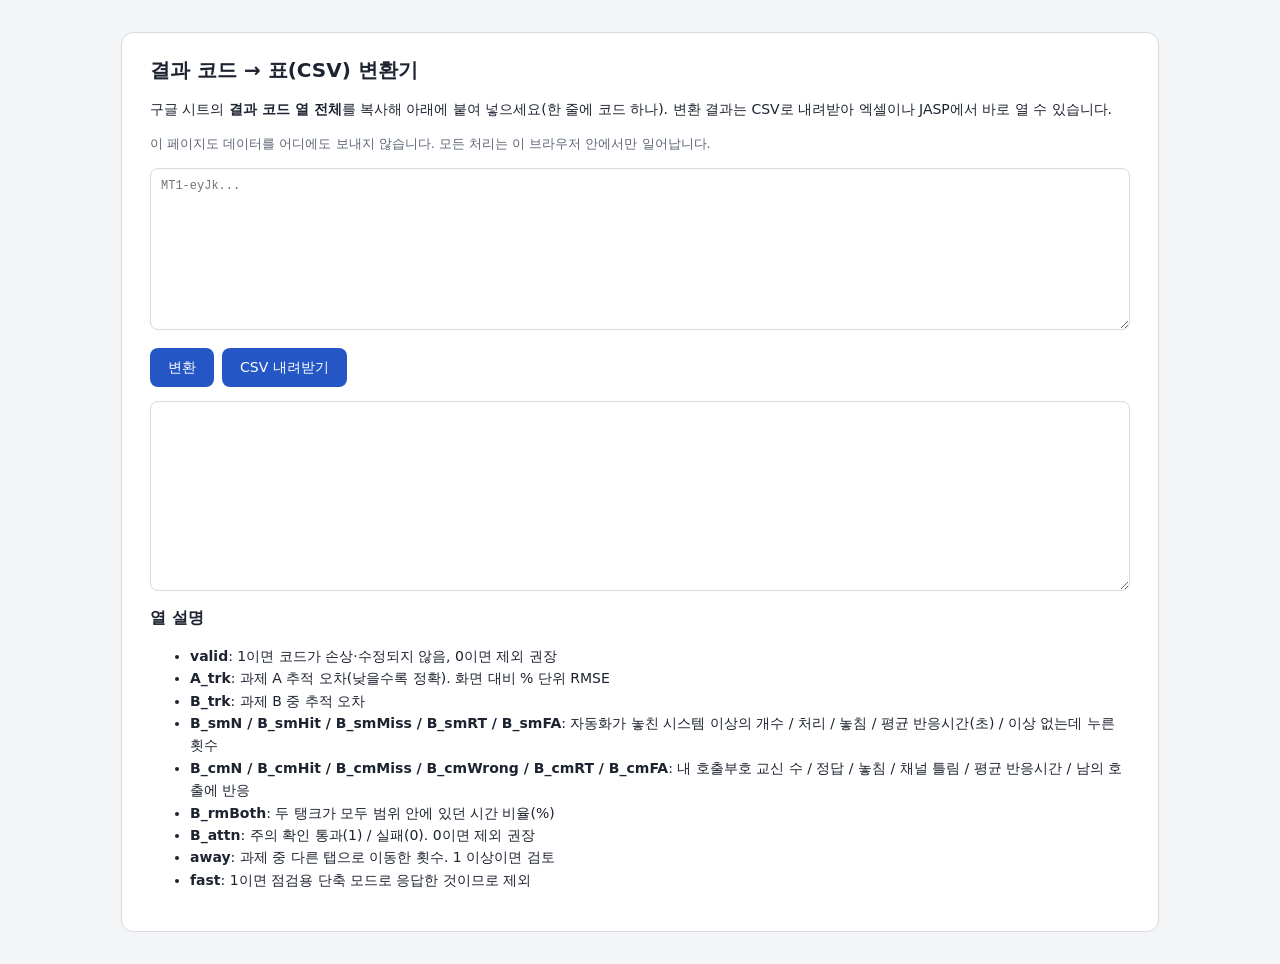
==== decode.html @ 980f0aa2 "Add files via upload" ====
<!doctype html>
<html lang="ko">
<head>
<meta charset="utf-8">
<meta name="viewport" content="width=device-width, initial-scale=1">
<title>결과 코드 변환기</title>
<style>
  body { margin: 0; background: #f4f5f7; color: #1d2330; font-family: "Apple SD Gothic Neo", "Malgun Gothic", system-ui, sans-serif; }
  main { max-width: 980px; margin: 32px auto; padding: 24px 28px; background: #fff; border: 1px solid #d5d9e0; border-radius: 12px; }
  h1 { font-size: 20px; margin-top: 0; }
  textarea { width: 100%; box-sizing: border-box; font-family: ui-monospace, monospace; font-size: 12px; padding: 10px; border: 1px solid #d5d9e0; border-radius: 8px; }
  button { font: inherit; padding: 8px 18px; border: 0; border-radius: 8px; background: #2457c5; color: #fff; cursor: pointer; margin-right: 8px; }
  p, li { font-size: 14px; line-height: 1.6; }
  .muted { color: #5d6675; font-size: 13px; }
  #summary { margin: 12px 0; font-size: 14px; }
</style>
</head>
<body>
<main>
  <h1>결과 코드 → 표(CSV) 변환기</h1>
  <p>구글 시트의 <b>결과 코드 열 전체</b>를 복사해 아래에 붙여 넣으세요(한 줄에 코드 하나). 변환 결과는 CSV로 내려받아 엑셀이나 JASP에서 바로 열 수 있습니다.</p>
  <p class="muted">이 페이지도 데이터를 어디에도 보내지 않습니다. 모든 처리는 이 브라우저 안에서만 일어납니다.</p>
  <textarea id="in" rows="10" placeholder="MT1-eyJk..."></textarea>
  <p><button id="go">변환</button><button id="dl" disabled>CSV 내려받기</button></p>
  <div id="summary"></div>
  <textarea id="out" rows="12" readonly></textarea>
  <h2 style="font-size:16px">열 설명</h2>
  <ul>
    <li><b>valid</b>: 1이면 코드가 손상·수정되지 않음, 0이면 제외 권장</li>
    <li><b>A_trk</b>: 과제 A 추적 오차(낮을수록 정확). 화면 대비 % 단위 RMSE</li>
    <li><b>B_trk</b>: 과제 B 중 추적 오차</li>
    <li><b>B_smN / B_smHit / B_smMiss / B_smRT / B_smFA</b>: 자동화가 놓친 시스템 이상의 개수 / 처리 / 놓침 / 평균 반응시간(초) / 이상 없는데 누른 횟수</li>
    <li><b>B_cmN / B_cmHit / B_cmMiss / B_cmWrong / B_cmRT / B_cmFA</b>: 내 호출부호 교신 수 / 정답 / 놓침 / 채널 틀림 / 평균 반응시간 / 남의 호출에 반응</li>
    <li><b>B_rmBoth</b>: 두 탱크가 모두 범위 안에 있던 시간 비율(%)</li>
    <li><b>B_attn</b>: 주의 확인 통과(1) / 실패(0). 0이면 제외 권장</li>
    <li><b>away</b>: 과제 중 다른 탭으로 이동한 횟수. 1 이상이면 검토</li>
    <li><b>fast</b>: 1이면 점검용 단축 모드로 응답한 것이므로 제외</li>
  </ul>
</main>
<script>
"use strict";
function fnv1a(str) { let h = 0x811c9dc5; for (let i = 0; i < str.length; i++) { h ^= str.charCodeAt(i); h = Math.imul(h, 0x01000193); } return (h >>> 0).toString(36); }
const COLS = ["id","valid","start","end","scr_w","scr_h","fast","away","A_trk","A_moved",
  "B_trk","B_moved","B_smN","B_smHit","B_smMiss","B_smRT","B_smFA","B_smAutoN",
  "B_cmN","B_cmHit","B_cmMiss","B_cmWrong","B_cmRT","B_cmFA","B_rmBoth","B_rmA","B_rmB","B_rmPress","B_attn"];
let csv = "";
document.getElementById("go").onclick = () => {
  const lines = document.getElementById("in").value.split(/\s+/).map(s => s.trim()).filter(Boolean);
  const rows = [COLS.join(",")]; let ok = 0, bad = 0, seen = new Set(), dup = 0;
  for (const line of lines) {
    const m = line.match(/^MT(\d+)-(.+)$/);
    if (!m) { bad++; continue; }
    try {
      const payload = JSON.parse(decodeURIComponent(escape(atob(m[2]))));
      const d = payload.d, valid = fnv1a(JSON.stringify(d)) === payload.c ? 1 : 0;
      if (seen.has(d.id)) dup++; seen.add(d.id);
      const A = d.A || {}, B = d.B || {};
      const vals = [d.id, valid, d.start, d.end, (d.scr||[])[0], (d.scr||[])[1], d.fast, d.away, A.trk, A.moved,
        B.trk, B.moved, B.smN, B.smHit, B.smMiss, B.smRT, B.smFA, B.smAutoN,
        B.cmN, B.cmHit, B.cmMiss, B.cmWrong, B.cmRT, B.cmFA, B.rmBoth, B.rmA, B.rmB, B.rmPress, B.attn];
      rows.push(vals.map(v => v == null ? "" : v).join(","));
      valid ? ok++ : bad++;
    } catch { bad++; }
  }
  csv = rows.join("\n");
  document.getElementById("out").value = csv;
  document.getElementById("summary").textContent = `정상 ${ok}건 · 손상/수정 의심 ${bad}건 · 중복 참가번호 ${dup}건`;
  document.getElementById("dl").disabled = rows.length < 2;
};
document.getElementById("dl").onclick = () => {
  const blob = new Blob(["﻿" + csv], { type: "text/csv;charset=utf-8" });
  const a = document.createElement("a"); a.href = URL.createObjectURL(blob); a.download = "matb_results.csv"; a.click();
};
</script>
</body>
</html>
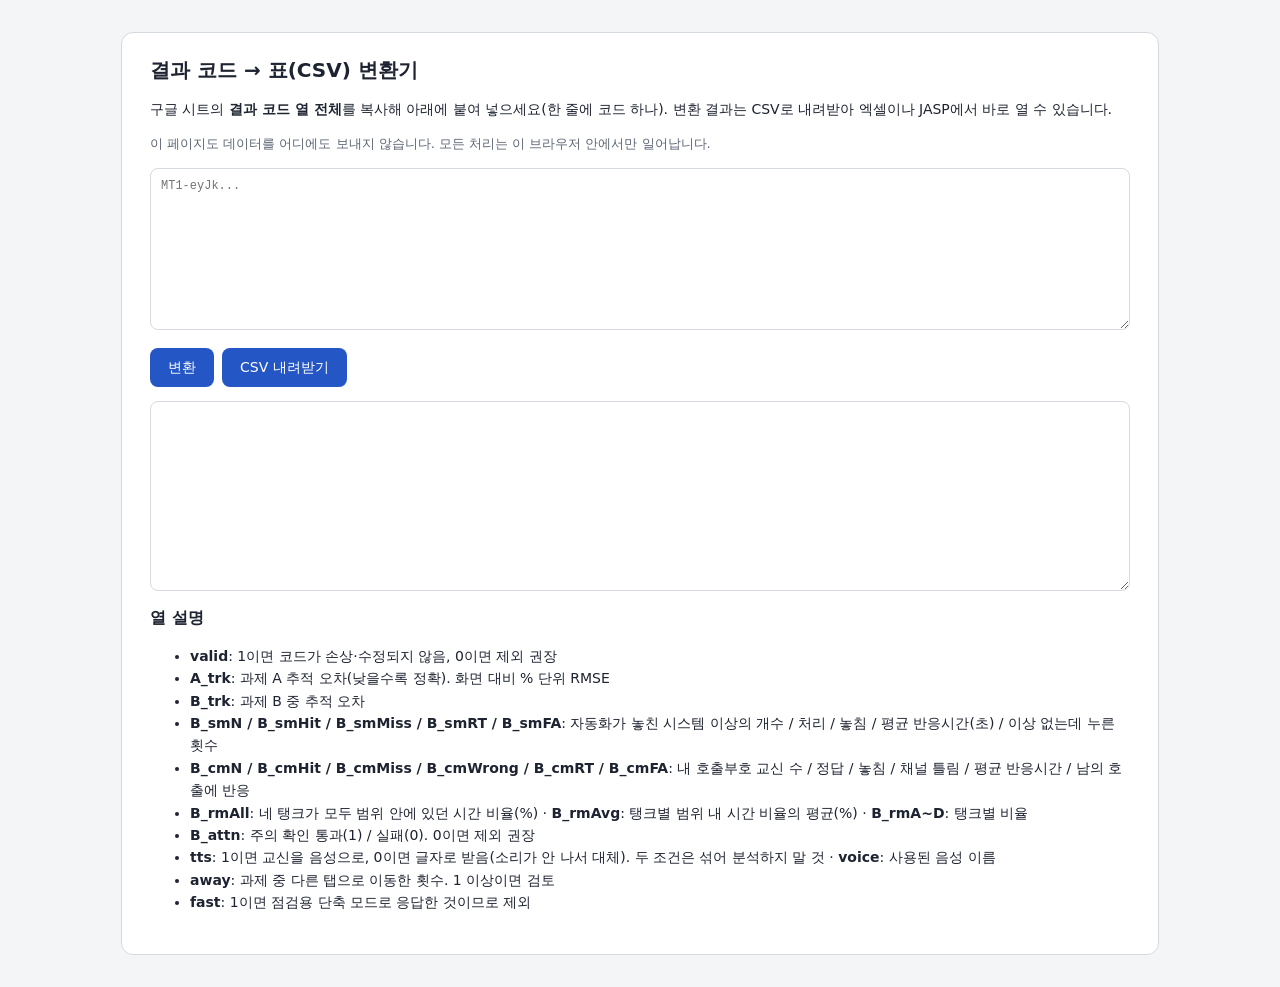
==== commit 0c47d768: "과제 B: 연료 탱크 4개(Z/X/C/V 탱크별 펌프), 교신 TTS 음성화 - 탱크 A~D, 탱크마다 소모 속도가 다르고 펌프는 1개씩 - 교신 호출부호·채널을 한국어 음성으로 " ====
--- a/decode.html
+++ b/decode.html
@@ -31,8 +31,9 @@
     <li><b>B_trk</b>: 과제 B 중 추적 오차</li>
     <li><b>B_smN / B_smHit / B_smMiss / B_smRT / B_smFA</b>: 자동화가 놓친 시스템 이상의 개수 / 처리 / 놓침 / 평균 반응시간(초) / 이상 없는데 누른 횟수</li>
     <li><b>B_cmN / B_cmHit / B_cmMiss / B_cmWrong / B_cmRT / B_cmFA</b>: 내 호출부호 교신 수 / 정답 / 놓침 / 채널 틀림 / 평균 반응시간 / 남의 호출에 반응</li>
-    <li><b>B_rmBoth</b>: 두 탱크가 모두 범위 안에 있던 시간 비율(%)</li>
+    <li><b>B_rmAll</b>: 네 탱크가 모두 범위 안에 있던 시간 비율(%) · <b>B_rmAvg</b>: 탱크별 범위 내 시간 비율의 평균(%) · <b>B_rmA~D</b>: 탱크별 비율</li>
     <li><b>B_attn</b>: 주의 확인 통과(1) / 실패(0). 0이면 제외 권장</li>
+    <li><b>tts</b>: 1이면 교신을 음성으로, 0이면 글자로 받음(소리가 안 나서 대체). 두 조건은 섞어 분석하지 말 것 · <b>voice</b>: 사용된 음성 이름</li>
     <li><b>away</b>: 과제 중 다른 탭으로 이동한 횟수. 1 이상이면 검토</li>
     <li><b>fast</b>: 1이면 점검용 단축 모드로 응답한 것이므로 제외</li>
   </ul>
@@ -40,9 +41,9 @@
 <script>
 "use strict";
 function fnv1a(str) { let h = 0x811c9dc5; for (let i = 0; i < str.length; i++) { h ^= str.charCodeAt(i); h = Math.imul(h, 0x01000193); } return (h >>> 0).toString(36); }
-const COLS = ["id","valid","start","end","scr_w","scr_h","fast","away","A_trk","A_moved",
+const COLS = ["id","ver","valid","start","end","scr_w","scr_h","fast","away","tts","voice","A_trk","A_moved",
   "B_trk","B_moved","B_smN","B_smHit","B_smMiss","B_smRT","B_smFA","B_smAutoN",
-  "B_cmN","B_cmHit","B_cmMiss","B_cmWrong","B_cmRT","B_cmFA","B_rmBoth","B_rmA","B_rmB","B_rmPress","B_attn"];
+  "B_cmN","B_cmHit","B_cmMiss","B_cmWrong","B_cmRT","B_cmFA","B_rmAll","B_rmAvg","B_rmA","B_rmB","B_rmC","B_rmD","B_rmPress","B_attn"];
 let csv = "";
 document.getElementById("go").onclick = () => {
   const lines = document.getElementById("in").value.split(/\s+/).map(s => s.trim()).filter(Boolean);
@@ -55,10 +56,10 @@
       const d = payload.d, valid = fnv1a(JSON.stringify(d)) === payload.c ? 1 : 0;
       if (seen.has(d.id)) dup++; seen.add(d.id);
       const A = d.A || {}, B = d.B || {};
-      const vals = [d.id, valid, d.start, d.end, (d.scr||[])[0], (d.scr||[])[1], d.fast, d.away, A.trk, A.moved,
+      const vals = [d.id, m[1], valid, d.start, d.end, (d.scr||[])[0], (d.scr||[])[1], d.fast, d.away, d.tts, d.vo, A.trk, A.moved,
         B.trk, B.moved, B.smN, B.smHit, B.smMiss, B.smRT, B.smFA, B.smAutoN,
-        B.cmN, B.cmHit, B.cmMiss, B.cmWrong, B.cmRT, B.cmFA, B.rmBoth, B.rmA, B.rmB, B.rmPress, B.attn];
-      rows.push(vals.map(v => v == null ? "" : v).join(","));
+        B.cmN, B.cmHit, B.cmMiss, B.cmWrong, B.cmRT, B.cmFA, B.rmAll, B.rmAvg, B.rmA, B.rmB, B.rmC, B.rmD, B.rmPress, B.attn];
+      rows.push(vals.map(v => v == null ? "" : /[",\n]/.test(String(v)) ? '"' + String(v).replace(/"/g, '""') + '"' : v).join(","));
       valid ? ok++ : bad++;
     } catch { bad++; }
   }
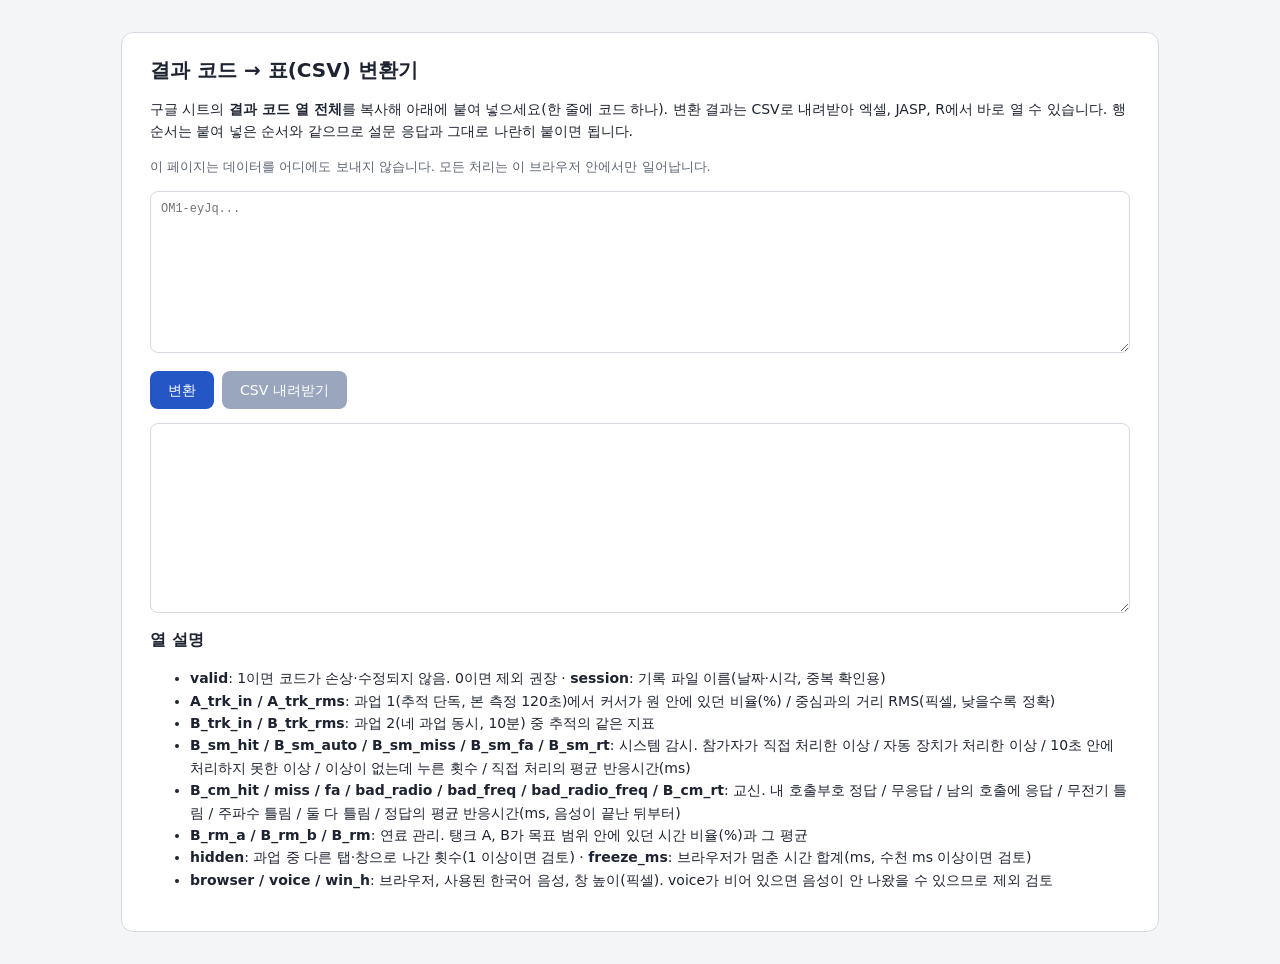
==== commit 1b7c56d2: "OpenMATB 1.5.0 웹판 한국어 연구판으로 교체 (한국어 TTS, 키패드 없는 키, 화면 위 튜토리얼) 이전 단순화 모의 과제는 mock/으로 옮김.  Co-Authored" ====
--- a/decode.html
+++ b/decode.html
@@ -7,9 +7,11 @@
 <style>
   body { margin: 0; background: #f4f5f7; color: #1d2330; font-family: "Apple SD Gothic Neo", "Malgun Gothic", system-ui, sans-serif; }
   main { max-width: 980px; margin: 32px auto; padding: 24px 28px; background: #fff; border: 1px solid #d5d9e0; border-radius: 12px; }
+  @media (max-width: 700px) { main { margin: 0; border-radius: 0; padding: 16px; } }
   h1 { font-size: 20px; margin-top: 0; }
   textarea { width: 100%; box-sizing: border-box; font-family: ui-monospace, monospace; font-size: 12px; padding: 10px; border: 1px solid #d5d9e0; border-radius: 8px; }
   button { font: inherit; padding: 8px 18px; border: 0; border-radius: 8px; background: #2457c5; color: #fff; cursor: pointer; margin-right: 8px; }
+  button:disabled { background: #9aa6bd; cursor: default; }
   p, li { font-size: 14px; line-height: 1.6; }
   .muted { color: #5d6675; font-size: 13px; }
   #summary { margin: 12px 0; font-size: 14px; }
@@ -18,59 +20,57 @@
 <body>
 <main>
   <h1>결과 코드 → 표(CSV) 변환기</h1>
-  <p>구글 시트의 <b>결과 코드 열 전체</b>를 복사해 아래에 붙여 넣으세요(한 줄에 코드 하나). 변환 결과는 CSV로 내려받아 엑셀이나 JASP에서 바로 열 수 있습니다.</p>
-  <p class="muted">이 페이지도 데이터를 어디에도 보내지 않습니다. 모든 처리는 이 브라우저 안에서만 일어납니다.</p>
-  <textarea id="in" rows="10" placeholder="MT1-eyJk..."></textarea>
+  <p>구글 시트의 <b>결과 코드 열 전체</b>를 복사해 아래에 붙여 넣으세요(한 줄에 코드 하나). 변환 결과는 CSV로 내려받아 엑셀, JASP, R에서 바로 열 수 있습니다. 행 순서는 붙여 넣은 순서와 같으므로 설문 응답과 그대로 나란히 붙이면 됩니다.</p>
+  <p class="muted">이 페이지는 데이터를 어디에도 보내지 않습니다. 모든 처리는 이 브라우저 안에서만 일어납니다.</p>
+  <textarea id="in" rows="10" placeholder="OM1-eyJq..."></textarea>
   <p><button id="go">변환</button><button id="dl" disabled>CSV 내려받기</button></p>
   <div id="summary"></div>
   <textarea id="out" rows="12" readonly></textarea>
   <h2 style="font-size:16px">열 설명</h2>
   <ul>
-    <li><b>valid</b>: 1이면 코드가 손상·수정되지 않음, 0이면 제외 권장</li>
-    <li><b>A_trk</b>: 과제 A 추적 오차(낮을수록 정확). 화면 대비 % 단위 RMSE</li>
-    <li><b>B_trk</b>: 과제 B 중 추적 오차</li>
-    <li><b>B_smN / B_smHit / B_smMiss / B_smRT / B_smFA</b>: 자동화가 놓친 시스템 이상의 개수 / 처리 / 놓침 / 평균 반응시간(초) / 이상 없는데 누른 횟수</li>
-    <li><b>B_cmN / B_cmHit / B_cmMiss / B_cmWrong / B_cmRT / B_cmFA</b>: 내 호출부호 교신 수 / 정답 / 놓침 / 채널 틀림 / 평균 반응시간 / 남의 호출에 반응</li>
-    <li><b>B_rmAll</b>: 네 탱크가 모두 범위 안에 있던 시간 비율(%) · <b>B_rmAvg</b>: 탱크별 범위 내 시간 비율의 평균(%) · <b>B_rmA~D</b>: 탱크별 비율</li>
-    <li><b>B_attn</b>: 주의 확인 통과(1) / 실패(0). 0이면 제외 권장</li>
-    <li><b>tts</b>: 1이면 교신을 음성으로, 0이면 글자로 받음(소리가 안 나서 대체). 두 조건은 섞어 분석하지 말 것 · <b>voice</b>: 사용된 음성 이름</li>
-    <li><b>away</b>: 과제 중 다른 탭으로 이동한 횟수. 1 이상이면 검토</li>
-    <li><b>fast</b>: 1이면 점검용 단축 모드로 응답한 것이므로 제외</li>
+    <li><b>valid</b>: 1이면 코드가 손상·수정되지 않음. 0이면 제외 권장 · <b>session</b>: 기록 파일 이름(날짜·시각, 중복 확인용)</li>
+    <li><b>A_trk_in / A_trk_rms</b>: 과업 1(추적 단독, 본 측정 120초)에서 커서가 원 안에 있던 비율(%) / 중심과의 거리 RMS(픽셀, 낮을수록 정확)</li>
+    <li><b>B_trk_in / B_trk_rms</b>: 과업 2(네 과업 동시, 10분) 중 추적의 같은 지표</li>
+    <li><b>B_sm_hit / B_sm_auto / B_sm_miss / B_sm_fa / B_sm_rt</b>: 시스템 감시. 참가자가 직접 처리한 이상 / 자동 장치가 처리한 이상 / 10초 안에 처리하지 못한 이상 / 이상이 없는데 누른 횟수 / 직접 처리의 평균 반응시간(ms)</li>
+    <li><b>B_cm_hit / miss / fa / bad_radio / bad_freq / bad_radio_freq / B_cm_rt</b>: 교신. 내 호출부호 정답 / 무응답 / 남의 호출에 응답 / 무전기 틀림 / 주파수 틀림 / 둘 다 틀림 / 정답의 평균 반응시간(ms, 음성이 끝난 뒤부터)</li>
+    <li><b>B_rm_a / B_rm_b / B_rm</b>: 연료 관리. 탱크 A, B가 목표 범위 안에 있던 시간 비율(%)과 그 평균</li>
+    <li><b>hidden</b>: 과업 중 다른 탭·창으로 나간 횟수(1 이상이면 검토) · <b>freeze_ms</b>: 브라우저가 멈춘 시간 합계(ms, 수천 ms 이상이면 검토)</li>
+    <li><b>browser / voice / win_h</b>: 브라우저, 사용된 한국어 음성, 창 높이(픽셀). voice가 비어 있으면 음성이 안 나왔을 수 있으므로 제외 검토</li>
   </ul>
 </main>
 <script>
 "use strict";
 function fnv1a(str) { let h = 0x811c9dc5; for (let i = 0; i < str.length; i++) { h ^= str.charCodeAt(i); h = Math.imul(h, 0x01000193); } return (h >>> 0).toString(36); }
-const COLS = ["id","ver","valid","start","end","scr_w","scr_h","fast","away","tts","voice","A_trk","A_moved",
-  "B_trk","B_moved","B_smN","B_smHit","B_smMiss","B_smRT","B_smFA","B_smAutoN",
-  "B_cmN","B_cmHit","B_cmMiss","B_cmWrong","B_cmRT","B_cmFA","B_rmAll","B_rmAvg","B_rmA","B_rmB","B_rmC","B_rmD","B_rmPress","B_attn"];
+const COLS = ["valid", "session", "browser", "voice", "win_h", "hidden", "freeze_ms",
+  "A_trk_in", "A_trk_rms", "B_trk_in", "B_trk_rms",
+  "B_sm_hit", "B_sm_auto", "B_sm_miss", "B_sm_fa", "B_sm_rt",
+  "B_cm_hit", "B_cm_miss", "B_cm_fa", "B_cm_bad_radio", "B_cm_bad_freq", "B_cm_bad_radio_freq", "B_cm_rt",
+  "B_rm_a", "B_rm_b", "B_rm"];
+const cell = v => v == null ? "" : /[",\n]/.test(String(v)) ? '"' + String(v).replace(/"/g, '""') + '"' : String(v);
 let csv = "";
 document.getElementById("go").onclick = () => {
   const lines = document.getElementById("in").value.split(/\s+/).map(s => s.trim()).filter(Boolean);
-  const rows = [COLS.join(",")]; let ok = 0, bad = 0, seen = new Set(), dup = 0;
+  const rows = [COLS.join(",")]; let ok = 0, bad = 0, dup = 0; const seen = new Set();
   for (const line of lines) {
-    const m = line.match(/^MT(\d+)-(.+)$/);
-    if (!m) { bad++; continue; }
+    const m = line.match(/^OM1-(.+)$/);
+    let d = {}, valid = 0;
     try {
-      const payload = JSON.parse(decodeURIComponent(escape(atob(m[2]))));
-      const d = payload.d, valid = fnv1a(JSON.stringify(d)) === payload.c ? 1 : 0;
-      if (seen.has(d.id)) dup++; seen.add(d.id);
-      const A = d.A || {}, B = d.B || {};
-      const vals = [d.id, m[1], valid, d.start, d.end, (d.scr||[])[0], (d.scr||[])[1], d.fast, d.away, d.tts, d.vo, A.trk, A.moved,
-        B.trk, B.moved, B.smN, B.smHit, B.smMiss, B.smRT, B.smFA, B.smAutoN,
-        B.cmN, B.cmHit, B.cmMiss, B.cmWrong, B.cmRT, B.cmFA, B.rmAll, B.rmAvg, B.rmA, B.rmB, B.rmC, B.rmD, B.rmPress, B.attn];
-      rows.push(vals.map(v => v == null ? "" : /[",\n]/.test(String(v)) ? '"' + String(v).replace(/"/g, '""') + '"' : v).join(","));
-      valid ? ok++ : bad++;
-    } catch { bad++; }
+      const payload = JSON.parse(atob(m[1]));
+      d = JSON.parse(payload.j);
+      valid = fnv1a(payload.j) === payload.c ? 1 : 0;
+    } catch { d = {}; valid = 0; }
+    if (d.file) { if (seen.has(d.file)) dup++; seen.add(d.file); }
+    rows.push(COLS.map(c => cell(c === "valid" ? valid : c === "session" ? d.file : d[c])).join(","));
+    valid ? ok++ : bad++;
   }
   csv = rows.join("\n");
   document.getElementById("out").value = csv;
-  document.getElementById("summary").textContent = `정상 ${ok}건 · 손상/수정 의심 ${bad}건 · 중복 참가번호 ${dup}건`;
+  document.getElementById("summary").textContent = `정상 ${ok}건 · 손상/수정 의심 ${bad}건 · 같은 기록 중복 ${dup}건`;
   document.getElementById("dl").disabled = rows.length < 2;
 };
 document.getElementById("dl").onclick = () => {
   const blob = new Blob(["﻿" + csv], { type: "text/csv;charset=utf-8" });
-  const a = document.createElement("a"); a.href = URL.createObjectURL(blob); a.download = "matb_results.csv"; a.click();
+  const a = document.createElement("a"); a.href = URL.createObjectURL(blob); a.download = "openmatb_results.csv"; a.click();
 };
 </script>
 </body>
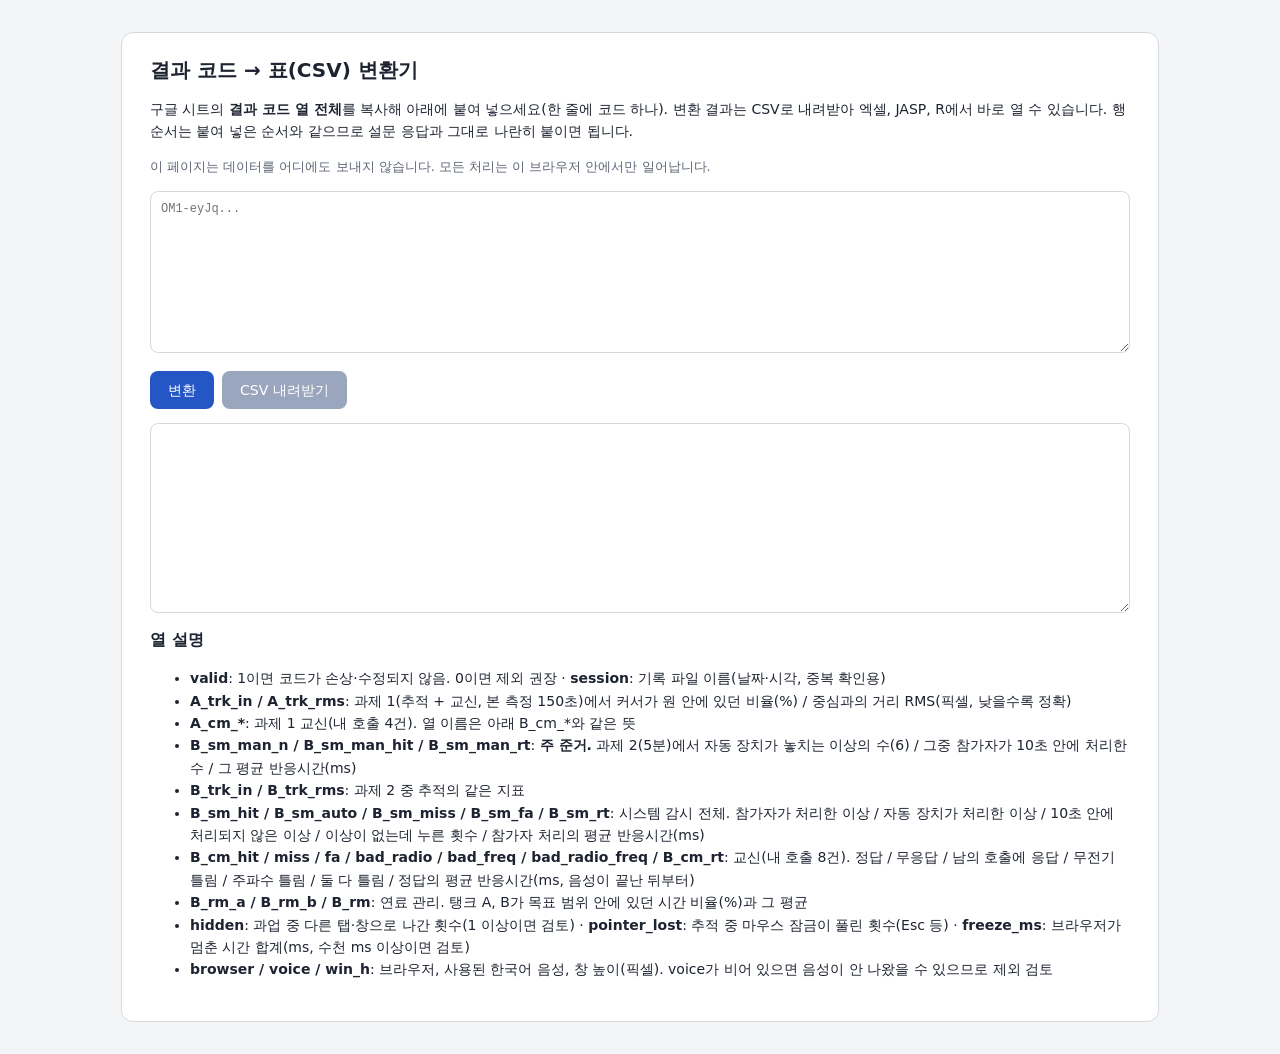
==== commit 53c09460: "한국어 연구판 2차: 과제 1을 K-PAT형 다중과업으로, 과제 2를 5분으로, 마우스 이동 추적, 화살표 교신 - 교신 음성을 글자 단위로 끊어 읽고 소수점은 '쩜' - 교신 키" ====
--- a/decode.html
+++ b/decode.html
@@ -29,20 +29,25 @@
   <h2 style="font-size:16px">열 설명</h2>
   <ul>
     <li><b>valid</b>: 1이면 코드가 손상·수정되지 않음. 0이면 제외 권장 · <b>session</b>: 기록 파일 이름(날짜·시각, 중복 확인용)</li>
-    <li><b>A_trk_in / A_trk_rms</b>: 과업 1(추적 단독, 본 측정 120초)에서 커서가 원 안에 있던 비율(%) / 중심과의 거리 RMS(픽셀, 낮을수록 정확)</li>
-    <li><b>B_trk_in / B_trk_rms</b>: 과업 2(네 과업 동시, 10분) 중 추적의 같은 지표</li>
-    <li><b>B_sm_hit / B_sm_auto / B_sm_miss / B_sm_fa / B_sm_rt</b>: 시스템 감시. 참가자가 직접 처리한 이상 / 자동 장치가 처리한 이상 / 10초 안에 처리하지 못한 이상 / 이상이 없는데 누른 횟수 / 직접 처리의 평균 반응시간(ms)</li>
-    <li><b>B_cm_hit / miss / fa / bad_radio / bad_freq / bad_radio_freq / B_cm_rt</b>: 교신. 내 호출부호 정답 / 무응답 / 남의 호출에 응답 / 무전기 틀림 / 주파수 틀림 / 둘 다 틀림 / 정답의 평균 반응시간(ms, 음성이 끝난 뒤부터)</li>
+    <li><b>A_trk_in / A_trk_rms</b>: 과제 1(추적 + 교신, 본 측정 150초)에서 커서가 원 안에 있던 비율(%) / 중심과의 거리 RMS(픽셀, 낮을수록 정확)</li>
+    <li><b>A_cm_*</b>: 과제 1 교신(내 호출 4건). 열 이름은 아래 B_cm_*와 같은 뜻</li>
+    <li><b>B_sm_man_n / B_sm_man_hit / B_sm_man_rt</b>: <b>주 준거.</b> 과제 2(5분)에서 자동 장치가 놓치는 이상의 수(6) / 그중 참가자가 10초 안에 처리한 수 / 그 평균 반응시간(ms)</li>
+    <li><b>B_trk_in / B_trk_rms</b>: 과제 2 중 추적의 같은 지표</li>
+    <li><b>B_sm_hit / B_sm_auto / B_sm_miss / B_sm_fa / B_sm_rt</b>: 시스템 감시 전체. 참가자가 처리한 이상 / 자동 장치가 처리한 이상 / 10초 안에 처리되지 않은 이상 / 이상이 없는데 누른 횟수 / 참가자 처리의 평균 반응시간(ms)</li>
+    <li><b>B_cm_hit / miss / fa / bad_radio / bad_freq / bad_radio_freq / B_cm_rt</b>: 교신(내 호출 8건). 정답 / 무응답 / 남의 호출에 응답 / 무전기 틀림 / 주파수 틀림 / 둘 다 틀림 / 정답의 평균 반응시간(ms, 음성이 끝난 뒤부터)</li>
     <li><b>B_rm_a / B_rm_b / B_rm</b>: 연료 관리. 탱크 A, B가 목표 범위 안에 있던 시간 비율(%)과 그 평균</li>
-    <li><b>hidden</b>: 과업 중 다른 탭·창으로 나간 횟수(1 이상이면 검토) · <b>freeze_ms</b>: 브라우저가 멈춘 시간 합계(ms, 수천 ms 이상이면 검토)</li>
+    <li><b>hidden</b>: 과업 중 다른 탭·창으로 나간 횟수(1 이상이면 검토) · <b>pointer_lost</b>: 추적 중 마우스 잠금이 풀린 횟수(Esc 등) · <b>freeze_ms</b>: 브라우저가 멈춘 시간 합계(ms, 수천 ms 이상이면 검토)</li>
     <li><b>browser / voice / win_h</b>: 브라우저, 사용된 한국어 음성, 창 높이(픽셀). voice가 비어 있으면 음성이 안 나왔을 수 있으므로 제외 검토</li>
   </ul>
 </main>
 <script>
 "use strict";
 function fnv1a(str) { let h = 0x811c9dc5; for (let i = 0; i < str.length; i++) { h ^= str.charCodeAt(i); h = Math.imul(h, 0x01000193); } return (h >>> 0).toString(36); }
-const COLS = ["valid", "session", "browser", "voice", "win_h", "hidden", "freeze_ms",
-  "A_trk_in", "A_trk_rms", "B_trk_in", "B_trk_rms",
+const COLS = ["valid", "session", "browser", "voice", "win_h", "hidden", "pointer_lost", "freeze_ms",
+  "A_trk_in", "A_trk_rms",
+  "A_cm_hit", "A_cm_miss", "A_cm_fa", "A_cm_bad_radio", "A_cm_bad_freq", "A_cm_bad_radio_freq", "A_cm_rt",
+  "B_sm_man_n", "B_sm_man_hit", "B_sm_man_rt",
+  "B_trk_in", "B_trk_rms",
   "B_sm_hit", "B_sm_auto", "B_sm_miss", "B_sm_fa", "B_sm_rt",
   "B_cm_hit", "B_cm_miss", "B_cm_fa", "B_cm_bad_radio", "B_cm_bad_freq", "B_cm_bad_radio_freq", "B_cm_rt",
   "B_rm_a", "B_rm_b", "B_rm"];
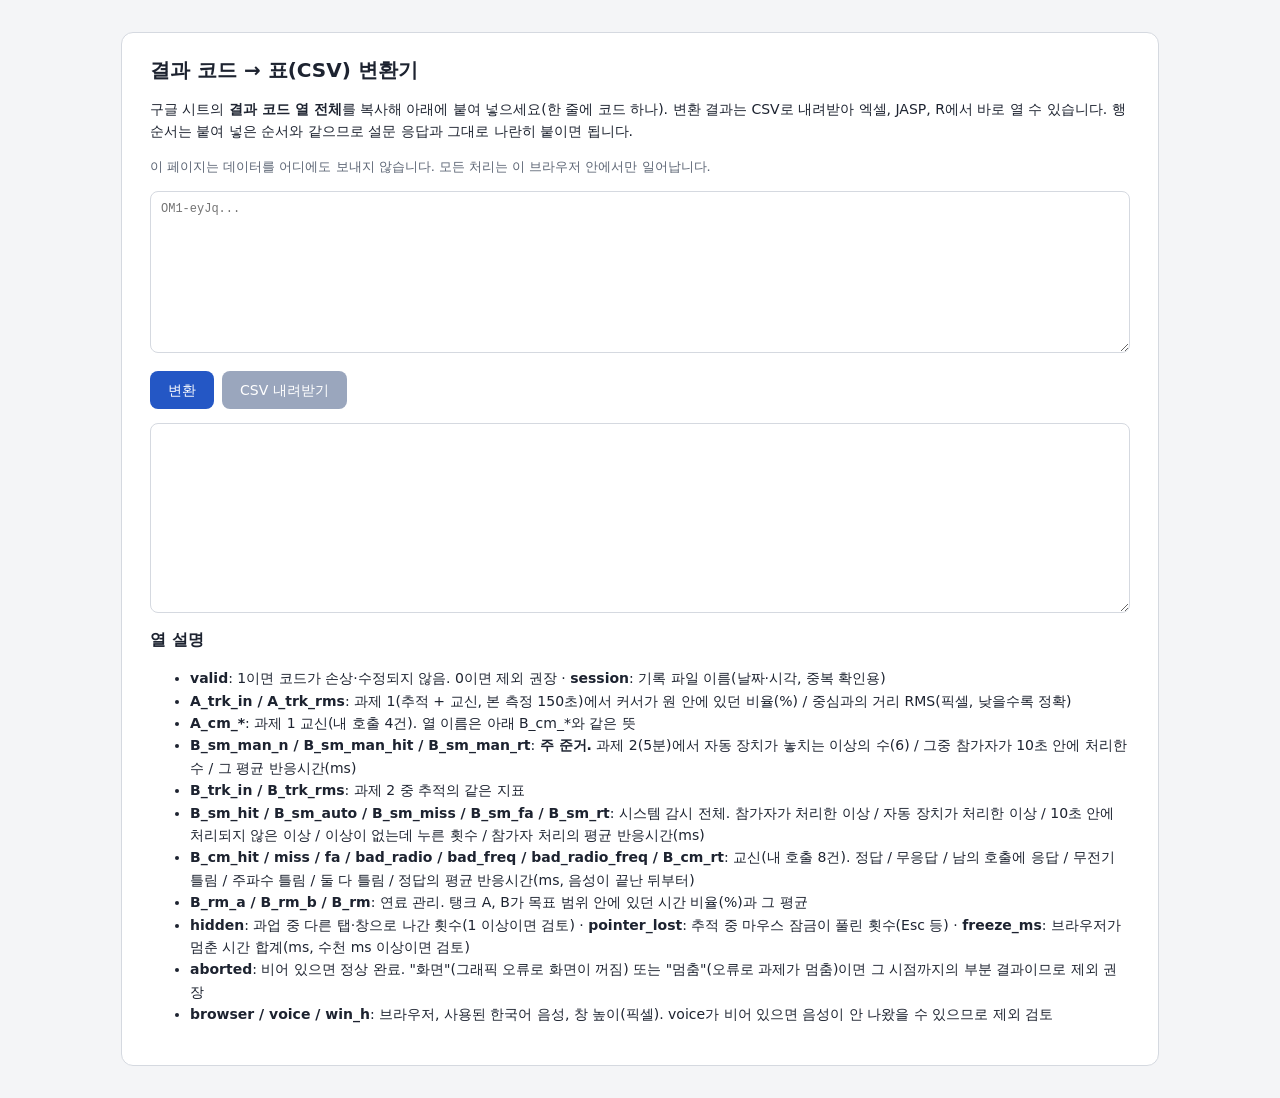
==== commit 4c9489dc: "Study: a lost WebGL context or a stopped OpenMATB no longer leaves a black or frozen screen A partic" ====
--- a/decode.html
+++ b/decode.html
@@ -37,6 +37,7 @@
     <li><b>B_cm_hit / miss / fa / bad_radio / bad_freq / bad_radio_freq / B_cm_rt</b>: 교신(내 호출 8건). 정답 / 무응답 / 남의 호출에 응답 / 무전기 틀림 / 주파수 틀림 / 둘 다 틀림 / 정답의 평균 반응시간(ms, 음성이 끝난 뒤부터)</li>
     <li><b>B_rm_a / B_rm_b / B_rm</b>: 연료 관리. 탱크 A, B가 목표 범위 안에 있던 시간 비율(%)과 그 평균</li>
     <li><b>hidden</b>: 과업 중 다른 탭·창으로 나간 횟수(1 이상이면 검토) · <b>pointer_lost</b>: 추적 중 마우스 잠금이 풀린 횟수(Esc 등) · <b>freeze_ms</b>: 브라우저가 멈춘 시간 합계(ms, 수천 ms 이상이면 검토)</li>
+    <li><b>aborted</b>: 비어 있으면 정상 완료. "화면"(그래픽 오류로 화면이 꺼짐) 또는 "멈춤"(오류로 과제가 멈춤)이면 그 시점까지의 부분 결과이므로 제외 권장</li>
     <li><b>browser / voice / win_h</b>: 브라우저, 사용된 한국어 음성, 창 높이(픽셀). voice가 비어 있으면 음성이 안 나왔을 수 있으므로 제외 검토</li>
   </ul>
 </main>
@@ -50,7 +51,10 @@
   "B_trk_in", "B_trk_rms",
   "B_sm_hit", "B_sm_auto", "B_sm_miss", "B_sm_fa", "B_sm_rt",
   "B_cm_hit", "B_cm_miss", "B_cm_fa", "B_cm_bad_radio", "B_cm_bad_freq", "B_cm_bad_radio_freq", "B_cm_rt",
-  "B_rm_a", "B_rm_b", "B_rm"];
+  "B_rm_a", "B_rm_b", "B_rm",
+  "A_trk_rms_h1", "A_trk_rms_h2", "A_cm_hit_o", "A_cm_hit_e", "B_sm_man_hit_o", "B_sm_man_hit_e",
+  "B_trk_rms_h1", "B_trk_rms_h2", "B_cm_hit_o", "B_cm_hit_e",
+  "pre_t1", "pre_t2", "pre_t3", "pre_t4", "pre_t5", "pre_t6", "pre_before", "aborted"];
 const cell = v => v == null ? "" : /[",\n]/.test(String(v)) ? '"' + String(v).replace(/"/g, '""') + '"' : String(v);
 let csv = "";
 document.getElementById("go").onclick = () => {
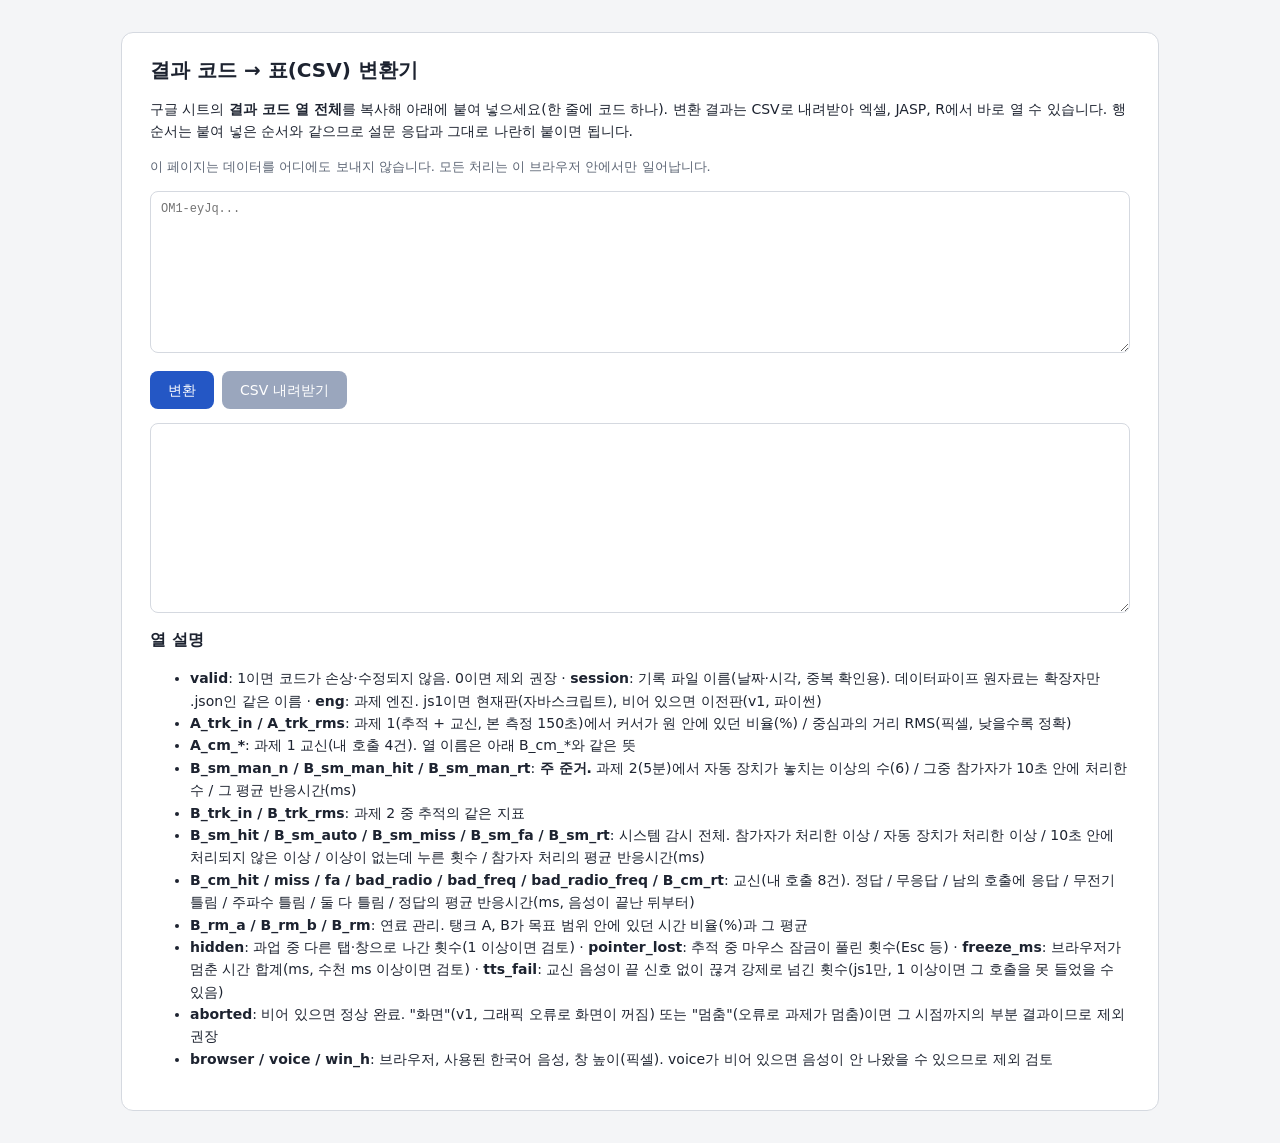
==== commit 4aa01b3d: "Switch the study page to the JavaScript engine; the Pyodide build moves to v1/ The root page now run" ====
--- a/decode.html
+++ b/decode.html
@@ -28,7 +28,7 @@
   <textarea id="out" rows="12" readonly></textarea>
   <h2 style="font-size:16px">열 설명</h2>
   <ul>
-    <li><b>valid</b>: 1이면 코드가 손상·수정되지 않음. 0이면 제외 권장 · <b>session</b>: 기록 파일 이름(날짜·시각, 중복 확인용)</li>
+    <li><b>valid</b>: 1이면 코드가 손상·수정되지 않음. 0이면 제외 권장 · <b>session</b>: 기록 파일 이름(날짜·시각, 중복 확인용). 데이터파이프 원자료는 확장자만 .json인 같은 이름 · <b>eng</b>: 과제 엔진. js1이면 현재판(자바스크립트), 비어 있으면 이전판(v1, 파이썬)</li>
     <li><b>A_trk_in / A_trk_rms</b>: 과제 1(추적 + 교신, 본 측정 150초)에서 커서가 원 안에 있던 비율(%) / 중심과의 거리 RMS(픽셀, 낮을수록 정확)</li>
     <li><b>A_cm_*</b>: 과제 1 교신(내 호출 4건). 열 이름은 아래 B_cm_*와 같은 뜻</li>
     <li><b>B_sm_man_n / B_sm_man_hit / B_sm_man_rt</b>: <b>주 준거.</b> 과제 2(5분)에서 자동 장치가 놓치는 이상의 수(6) / 그중 참가자가 10초 안에 처리한 수 / 그 평균 반응시간(ms)</li>
@@ -36,15 +36,15 @@
     <li><b>B_sm_hit / B_sm_auto / B_sm_miss / B_sm_fa / B_sm_rt</b>: 시스템 감시 전체. 참가자가 처리한 이상 / 자동 장치가 처리한 이상 / 10초 안에 처리되지 않은 이상 / 이상이 없는데 누른 횟수 / 참가자 처리의 평균 반응시간(ms)</li>
     <li><b>B_cm_hit / miss / fa / bad_radio / bad_freq / bad_radio_freq / B_cm_rt</b>: 교신(내 호출 8건). 정답 / 무응답 / 남의 호출에 응답 / 무전기 틀림 / 주파수 틀림 / 둘 다 틀림 / 정답의 평균 반응시간(ms, 음성이 끝난 뒤부터)</li>
     <li><b>B_rm_a / B_rm_b / B_rm</b>: 연료 관리. 탱크 A, B가 목표 범위 안에 있던 시간 비율(%)과 그 평균</li>
-    <li><b>hidden</b>: 과업 중 다른 탭·창으로 나간 횟수(1 이상이면 검토) · <b>pointer_lost</b>: 추적 중 마우스 잠금이 풀린 횟수(Esc 등) · <b>freeze_ms</b>: 브라우저가 멈춘 시간 합계(ms, 수천 ms 이상이면 검토)</li>
-    <li><b>aborted</b>: 비어 있으면 정상 완료. "화면"(그래픽 오류로 화면이 꺼짐) 또는 "멈춤"(오류로 과제가 멈춤)이면 그 시점까지의 부분 결과이므로 제외 권장</li>
+    <li><b>hidden</b>: 과업 중 다른 탭·창으로 나간 횟수(1 이상이면 검토) · <b>pointer_lost</b>: 추적 중 마우스 잠금이 풀린 횟수(Esc 등) · <b>freeze_ms</b>: 브라우저가 멈춘 시간 합계(ms, 수천 ms 이상이면 검토) · <b>tts_fail</b>: 교신 음성이 끝 신호 없이 끊겨 강제로 넘긴 횟수(js1만, 1 이상이면 그 호출을 못 들었을 수 있음)</li>
+    <li><b>aborted</b>: 비어 있으면 정상 완료. "화면"(v1, 그래픽 오류로 화면이 꺼짐) 또는 "멈춤"(오류로 과제가 멈춤)이면 그 시점까지의 부분 결과이므로 제외 권장</li>
     <li><b>browser / voice / win_h</b>: 브라우저, 사용된 한국어 음성, 창 높이(픽셀). voice가 비어 있으면 음성이 안 나왔을 수 있으므로 제외 검토</li>
   </ul>
 </main>
 <script>
 "use strict";
 function fnv1a(str) { let h = 0x811c9dc5; for (let i = 0; i < str.length; i++) { h ^= str.charCodeAt(i); h = Math.imul(h, 0x01000193); } return (h >>> 0).toString(36); }
-const COLS = ["valid", "session", "browser", "voice", "win_h", "hidden", "pointer_lost", "freeze_ms",
+const COLS = ["valid", "session", "eng", "browser", "voice", "win_h", "hidden", "pointer_lost", "freeze_ms", "tts_fail",
   "A_trk_in", "A_trk_rms",
   "A_cm_hit", "A_cm_miss", "A_cm_fa", "A_cm_bad_radio", "A_cm_bad_freq", "A_cm_bad_radio_freq", "A_cm_rt",
   "B_sm_man_n", "B_sm_man_hit", "B_sm_man_rt",
